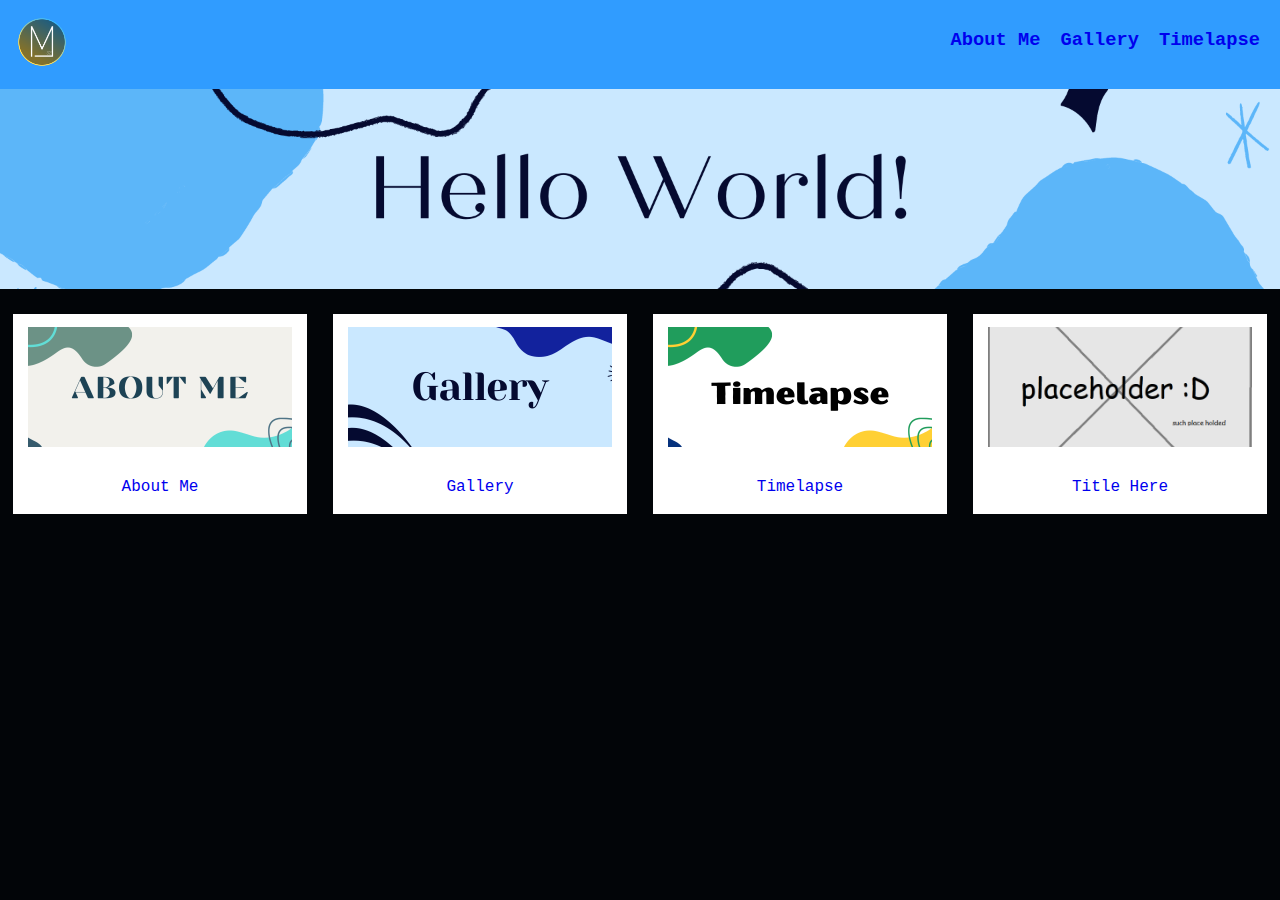
==== index.html @ 51f242fc "Add files via upload" ====
<!DOCTYPE html>
<html>
    <head>
        <title>Home</title>
		<link rel="icon" type="image/png" href="images/logo.png" />	
        <meta charset="UTF-8">
        <meta name="author" content="Monique Jhoienyl Laxina">
        <meta name="keywords" content="Q1 Project, Home, CS3">
        <meta name="revised" content="11-11-2021">
		<link rel="stylesheet" href="css/styles.css">        
    </head>
    <body>	
       <header> <!-- navbar -->
				<a href="index.html">
					<img class="logo" src="images/logo.png" alt="" title="home"/>
				</a>
				<!--<h1>name Web</h1>-->
			<nav>
				<h3><a href="htdocs/about-me.html">About Me</a></h3>
				<h3><a href="htdocs/gallery.html">Gallery</a></h3>
				<h3><a href="htdocs/timelapse.html">Timelapse</a></h3> <!-- Placeholder :D -->
			</nav>
		</header> <!-- end of navbar -->
        <div class="banner"> <!-- banner, duh -->
            <img src="images/landing-banner-2.png" alt="" />
        </div>
        <div class="cards">
             <!-- card 1 - about me -->
				<div class="card">
				<a href="htdocs/about-me.html">
					<div class="media">
						<img src="images/about-me banner.png" alt="" />
					</div>
				</a>
					<a href="htdocs/about-me.html">
						<div class="title">About Me</div>
					</a>
				</div>
			 <!-- end of card 1 -->
			 <!-- card 2 -->
				<div class="card">
				<a href="htdocs/gallery.html">
					<div class="media">
						<img src="images/gallery banner.png" alt="" />
					</div>
				</a> 
				<a href="htdocs/gallery.html">
					<div class="title">Gallery</div>
				</a>
				</div>
			<!-- end of card 2 -->
			<!-- card 3 -->
				<div class="card">
				<a href="htdocs/timelapse.html">
					<div class="media">
						<img src="images/timelapse banner.png" alt="" />
					</div>
				</a> 
				<a href="htdocs/content.html">
					<div class="title">Timelapse</div>
				</a>
				</div>
			<!-- end of card 3 -->
			<!-- card 4 -->
				<div class="card">
				<a href="htdocs/content.html">
					<div class="media">
						<img src="images/placeholder.png" alt="" />
					</div>
				</a> 
				<a href="htdocs/content.html">
					<div class="title">Title Here</div>
				</a>
				</div>
			<!-- end of card 4 -->
        </div>
		<div class="description">
			<!--Lorem ipsum dolor sit amet, consectetur adipiscing elit, 
			sed do eiusmod tempor incididunt ut labore et dolore magna aliqua. 
			Ut enim ad minim veniam, quis nostrud exercitation ullamco laboris 
			nisi ut aliquip ex ea commodo consequat. Duis aute irure dolor in 
			reprehenderit in voluptate velit esse cillum dolore eu fugiat nulla pariatur. 
			Excepteur sint occaecat cupidatat non proident, sunt in culpa qui officia 
			deserunt mollit anim id est laborum.-->
		</div>
	</body>
</html>
---- css/styles.css ----
body {
    margin:0;
	font-family: Courier;
	color: white;
	background: #020508;
}

header {
    background: #309cff;
    display: flex;
    justify-content: space-between;
}

.logo {
	width: 64px;
	height: 64px;
	margin: 10px;
}

.site-header {
	display: flex;
}

nav {
	margin: 10px;
	display: flex;
}

nav a{
	padding: 10px;
	justify-content: space-between;
}

a {
	text-decoration: none;
}

.banner img {
    width: 100%;
    height: 200px;
    object-fit: cover;
}

/*home*/
.cards {
    margin-top: 20px;
    display: flex;
    justify-content: space-around;
	margin-left: 0px;
}

.card {
	background: white;
    border-width: 2px;
	border-color: #000000;
    width: 23%;
	height: 200px;
	display: flex;
	flex-direction: column;
	justify-content: space-around;
}

.card .title {
    padding: 5px;
    text-align: center;
}

.card .media img {
	display: block;
    width: 90%;
    height: 120px;
	margin: auto;
    object-fit: cover;
}

.description {
	padding: 10px;
}
/*end of home*/

/*content template*/
.subject {
	margin: 10px;
}

.inside-content { 
	display: flex;
}

.inside-paragraph { 
	margin: 10px;
}

.inside-image img{
	height: 200px;
	margin: 10px;
}
/*end of content template*/

figcaption {
	text-align: center;
}

/*about me*/
.aboutme-content{
	display: flex;
	justify-content: space-around;
	margin-top: 10px;
}

.aboutme-paragraph{
	margin: 10px;
	width: 50%;
}

.profile {
	background: white;
    border-width: 2px;
	border-color: #000000;
    width: 30%;
	height: auto;
	display: flex;
	justify-content: space-around;
	
}

.profile img {
	display: block;
    width: auto;
    height: 150px;
	margin: 10px;
}

.prof-desc {
	text-align: left;
	margin-left: 10px;
	margin-right: 10px;
	color: black;
}

.prof-desc ul{
	padding-left: 20px;
	list-style-type: none;
}

.prof-desc ul li{
	margin: 5px;
	background: #f3f3ff;
}

/*end of about me*/

/*gallery*/
.gallery {
	display: flex;
	flex-wrap: wrap;
	justify-content: center;
	/*justify-content: space-around;*/	
}

.gallery img{
	height: 300px;
	margin: 5px;
}
/*end of gallery*/

#timelapse {
	display: flex;
	justify-content: center;
}
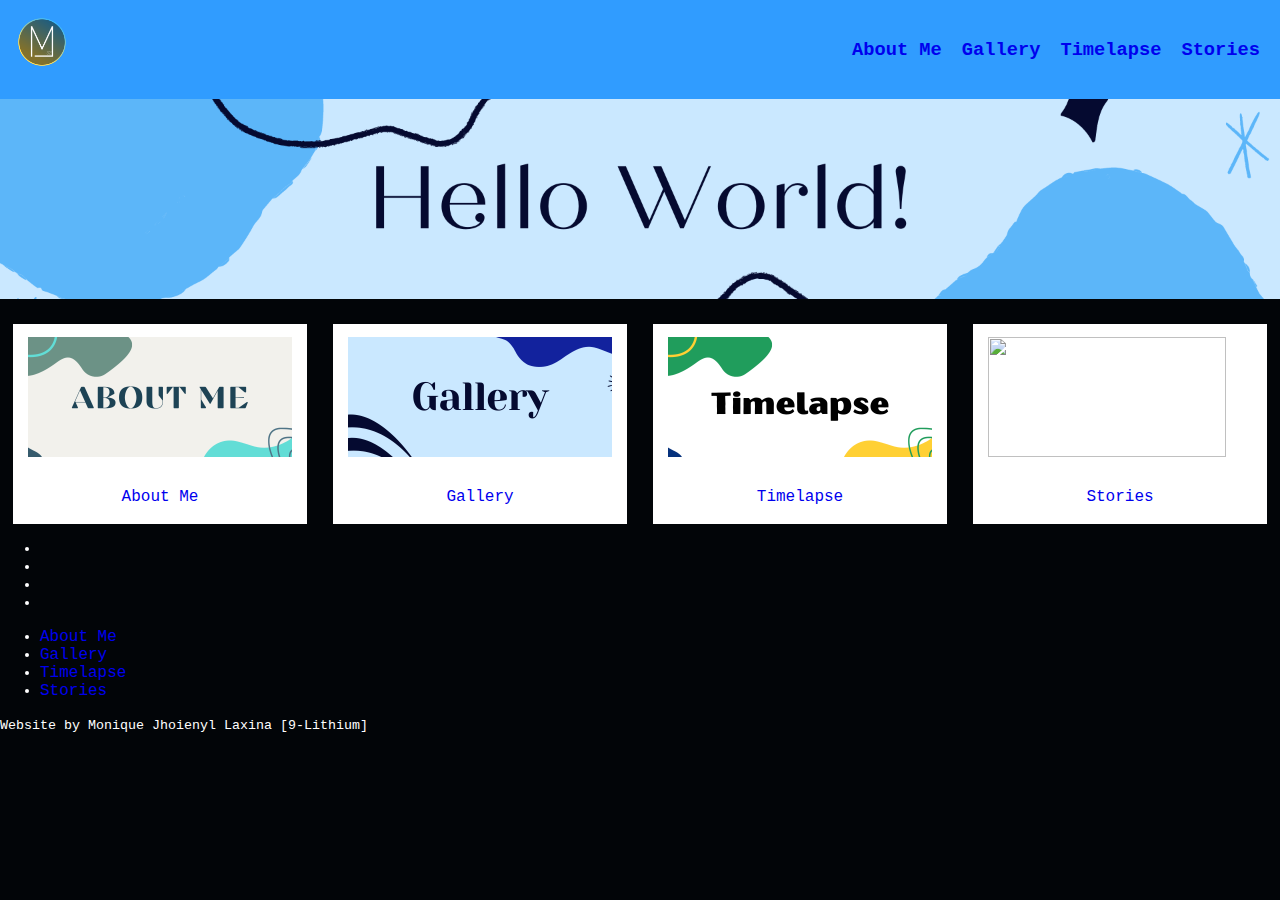
==== commit 528a26b4: "Update index.html" ====
--- a/index.html
+++ b/index.html
@@ -5,8 +5,6 @@
 		<link rel="icon" type="image/png" href="images/logo.png" />	
         <meta charset="UTF-8">
         <meta name="author" content="Monique Jhoienyl Laxina">
-        <meta name="keywords" content="Q1 Project, Home, CS3">
-        <meta name="revised" content="11-11-2021">
 		<link rel="stylesheet" href="css/styles.css">        
     </head>
     <body>	
@@ -16,9 +14,10 @@
 				</a>
 				<!--<h1>name Web</h1>-->
 			<nav>
-				<h3><a href="htdocs/about-me.html">About Me</a></h3>
-				<h3><a href="htdocs/gallery.html">Gallery</a></h3>
-				<h3><a href="htdocs/timelapse.html">Timelapse</a></h3> <!-- Placeholder :D -->
+				<a href="htdocs/about-me.html"><h3>About Me</h3></a>
+				<a href="htdocs/gallery.html"><h3>Gallery</h3></a>
+				<a href="htdocs/timelapse.html"><h3>Timelapse</h3></a>
+				<a href="htdocs/stories.html"><h3>Stories</h3></a>
 			</nav>
 		</header> <!-- end of navbar -->
         <div class="banner"> <!-- banner, duh -->
@@ -63,25 +62,47 @@
 			<!-- end of card 3 -->
 			<!-- card 4 -->
 				<div class="card">
-				<a href="htdocs/content.html">
+				<a href="htdocs/stories.html">
 					<div class="media">
-						<img src="images/placeholder.png" alt="" />
+						<img src="images/stories-banner.png" alt="" />
 					</div>
 				</a> 
-				<a href="htdocs/content.html">
-					<div class="title">Title Here</div>
+				<a href="htdocs/stories.html">
+					<div class="title">Stories</div>
 				</a>
 				</div>
 			<!-- end of card 4 -->
         </div>
-		<div class="description">
-			<!--Lorem ipsum dolor sit amet, consectetur adipiscing elit, 
-			sed do eiusmod tempor incididunt ut labore et dolore magna aliqua. 
-			Ut enim ad minim veniam, quis nostrud exercitation ullamco laboris 
-			nisi ut aliquip ex ea commodo consequat. Duis aute irure dolor in 
-			reprehenderit in voluptate velit esse cillum dolore eu fugiat nulla pariatur. 
-			Excepteur sint occaecat cupidatat non proident, sunt in culpa qui officia 
-			deserunt mollit anim id est laborum.-->
-		</div>
+		<footer>
+			<ul class="sprites">
+				<li>
+					<a href="https://discordapp.com/users/736775616761954325/" id="discord"></a>
+				</li>
+				<li>
+					<a href="https://github.com/mjrlaxina32" id="github"></a>
+				</li>
+				<li>
+					<a href="https://www.facebook.com/moniquejhoienyl.laxina/" id="facebook"></a>
+				</li>
+				<li>
+					<a href="https://mail.google.com/mail/?view=cm&fs=1&to=mjrlaxina@pshs.edu.ph" id="gmail"></a>
+				</li>
+			</ul>
+			<ul class="footer-nav">
+				<li>
+					<a href="htdocs/about-me.html">About Me</a>
+				</li>
+				<li>
+					<a href="htdocs/gallery.html">Gallery</a>
+				</li>
+				<li>
+					<a href="htdocs/timelapse.html">Timelapse</a>
+				</li>
+				<li>
+					<a href="htdocs/stories.html">Stories</a>
+				</li>
+			</ul>
+			<small id="footer-small">Website by Monique Jhoienyl Laxina [9-Lithium]</small>
+		</footer>
 	</body>
 </html>
--- a/css/styles.css
+++ b/css/styles.css
@@ -131,6 +131,97 @@
 	margin: 10px;
 }
 
+#prof-col {
+	display: flex;
+	flex-direction: column;
+	justify-content: flex-start;
+}
+
+ul#sprites {
+	display:flex;
+	list-style-type: none;
+	padding: 0px;
+	margin: 0px;
+	justify-content: space-evenly;
+}
+
+#sprites a {
+	display: inline-block;
+}
+
+#discord {
+	background: url('../images/sprites.png') no-repeat -11px -10px;
+	width: 28px;
+	height: 28px;
+}
+
+#discord:hover {
+	background: url('../images/sprites.png') no-repeat -11px -41px;
+	width: 28px;
+	height: 29px;	
+}
+
+#discord:active {
+	background: url('../images/sprites.png') no-repeat -11px -73px;
+	width: 28px;
+	height: 28px;	
+}
+
+#github {
+	background: url('../images/sprites.png') no-repeat -43px -10px;
+	width: 28px;
+	height: 28px;
+}
+
+#github:hover {
+	background: url('../images/sprites.png') no-repeat -43px -41px;
+	width: 28px;
+	height: 29px;	
+}
+
+#github:active {
+	background: url('../images/sprites.png') no-repeat -43px -73px;
+	width: 28px;
+	height: 28px;	
+}
+
+#facebook {
+	background: url('../images/sprites.png') no-repeat -74px -10px;
+	width: 28px;
+	height: 28px;
+}
+
+#facebook:hover {
+	background: url('../images/sprites.png') no-repeat -74px -41px;
+	width: 28px;
+	height: 29px;
+	
+}
+
+#facebook:active {
+	background: url('../images/sprites.png') no-repeat -74px -73px;
+	width: 28px;
+	height: 28px;	
+}
+
+#gmail {
+	background: url('../images/sprites.png') no-repeat -106px -10px;
+	width: 27px;
+	height: 28px;
+}
+
+#gmail:hover {
+	background: url('../images/sprites.png') no-repeat -105px -41px;
+	width: 29px;
+	height: 29px;	
+}
+
+#gmail:active {
+	background: url('../images/sprites.png') no-repeat -105px -73px;
+	width: 29px;
+	height: 28px;	
+}
+
 .prof-desc {
 	text-align: left;
 	margin-left: 10px;
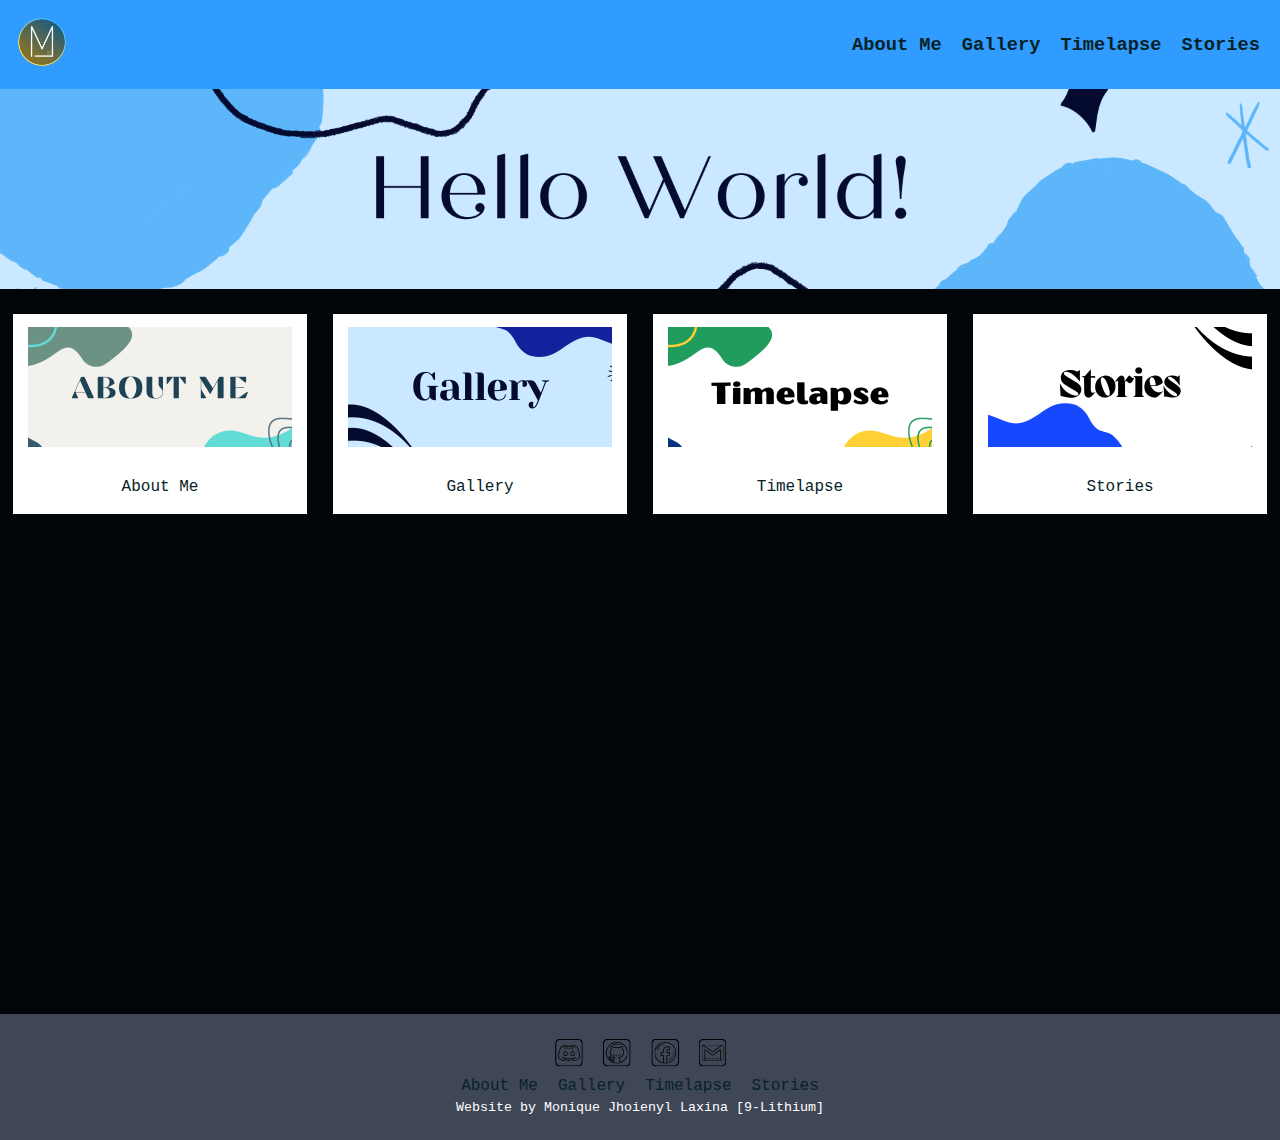
==== commit df0154ba: "Update index.html" ====
--- a/index.html
+++ b/index.html
@@ -55,7 +55,7 @@
 						<img src="images/timelapse banner.png" alt="" />
 					</div>
 				</a> 
-				<a href="htdocs/content.html">
+				<a href="htdocs/timelapse.html">
 					<div class="title">Timelapse</div>
 				</a>
 				</div>
--- a/css/styles.css
+++ b/css/styles.css
@@ -9,6 +9,9 @@
     background: #309cff;
     display: flex;
     justify-content: space-between;
+	position: sticky;
+	top: 0;
+	z-index: 1;
 }
 
 .logo {
@@ -17,22 +20,51 @@
 	margin: 10px;
 }
 
+.logo:hover {
+	transform: scale(1.1,1.1);
+}
+
 .site-header {
 	display: flex;
 }
 
 nav {
-	margin: 10px;
-	display: flex;
-}
-
-nav a{
-	padding: 10px;
+	display: flex;
+	margin-right: 10px;
+	align-items: center;
+}
+
+nav h3{
+	margin: 0px;
+	padding: 25pt 10px 25pt;
 	justify-content: space-between;
 }
-
-a {
-	text-decoration: none;
+	
+a {/*#1e90ff*/
+	text-decoration: none;
+	color: #072227;
+}
+
+a:hover {
+	text-decoration: none;
+	color: #35858B;
+}
+
+a:active {
+	text-decoration: none;
+	color: #AEFEFF;
+}
+
+nav h3:hover {
+	text-decoration: none;
+	background-color: #00BDFF;
+	color: #072227;
+}
+
+nav h3:active {
+	text-decoration: none;
+	background-color: #00D7EB;
+	color: #072227;
 }
 
 .banner img {
@@ -40,7 +72,128 @@
     height: 200px;
     object-fit: cover;
 }
-
+/*footer*/
+footer {
+	background: #3F4756;
+	bottom: 0;
+	width: 100%;
+	margin-top: 500px;
+	display: flex;
+	justify-content: center;
+	flex-direction: column;	
+	text-align: center;
+	padding: 20px 0px 20px;
+}
+
+#footer-small {
+	padding: 5px;
+}
+
+ul.sprites {
+	display:flex;
+	list-style-type: none;
+	padding: 0px;
+	margin: 0px;
+	justify-content: center;
+}
+
+ul.sprites li{
+	padding: 5px 10px 0px;
+}
+
+.sprites a {
+	display: inline-block;
+}
+/*sprites - w/help from spritecow, sprites made in canva*/
+#discord {
+	background: url('../images/sprites.png') no-repeat -11px -10px;
+	width: 28px;
+	height: 28px;
+}
+
+#discord:hover {
+	background: url('../images/sprites.png') no-repeat -11px -41px;
+	width: 28px;
+	height: 29px;	
+}
+
+#discord:active {
+	background: url('../images/sprites.png') no-repeat -11px -73px;
+	width: 28px;
+	height: 28px;	
+}
+
+#github {
+	background: url('../images/sprites.png') no-repeat -43px -10px;
+	width: 28px;
+	height: 28px;
+}
+
+#github:hover {
+	background: url('../images/sprites.png') no-repeat -43px -41px;
+	width: 28px;
+	height: 29px;	
+}
+
+#github:active {
+	background: url('../images/sprites.png') no-repeat -43px -73px;
+	width: 28px;
+	height: 28px;	
+}
+
+#facebook {
+	background: url('../images/sprites.png') no-repeat -74px -10px;
+	width: 28px;
+	height: 28px;
+}
+
+#facebook:hover {
+	background: url('../images/sprites.png') no-repeat -74px -41px;
+	width: 28px;
+	height: 29px;
+	
+}
+
+#facebook:active {
+	background: url('../images/sprites.png') no-repeat -74px -73px;
+	width: 28px;
+	height: 28px;	
+}
+
+#gmail {
+	background: url('../images/sprites.png') no-repeat -106px -10px;
+	width: 27px;
+	height: 28px;
+}
+
+#gmail:hover {
+	background: url('../images/sprites.png') no-repeat -105px -41px;
+	width: 29px;
+	height: 29px;	
+}
+
+#gmail:active {
+	background: url('../images/sprites.png') no-repeat -105px -73px;
+	width: 29px;
+	height: 28px;	
+}
+
+ul.footer-nav {
+	display:flex;
+	list-style-type: none;
+	padding: 0px;
+	margin: 0px;
+	justify-content: center;
+}
+
+ul.footer-nav li{
+	padding: 5px 10px 0px;
+}
+
+.footer-nav a {
+	display: inline-block;
+}
+/*end of footer*/
 /*home*/
 .cards {
     margin-top: 20px;
@@ -60,6 +213,10 @@
 	justify-content: space-around;
 }
 
+.card:hover {
+	background: #cae8ff;
+}
+
 .card .title {
     padding: 5px;
     text-align: center;
@@ -85,8 +242,12 @@
 
 .inside-content { 
 	display: flex;
-}
-
+	justify-content: center;
+}
+
+.inside-content p{
+	margin: 10px;
+}
 .inside-paragraph { 
 	margin: 10px;
 }
@@ -137,7 +298,7 @@
 	justify-content: flex-start;
 }
 
-ul#sprites {
+ul#sprites-am {
 	display:flex;
 	list-style-type: none;
 	padding: 0px;
@@ -145,81 +306,13 @@
 	justify-content: space-evenly;
 }
 
-#sprites a {
+.inline-link{
+	text-decoration: none;
+	color: white;
+}
+
+#sprites-am a {
 	display: inline-block;
-}
-
-#discord {
-	background: url('../images/sprites.png') no-repeat -11px -10px;
-	width: 28px;
-	height: 28px;
-}
-
-#discord:hover {
-	background: url('../images/sprites.png') no-repeat -11px -41px;
-	width: 28px;
-	height: 29px;	
-}
-
-#discord:active {
-	background: url('../images/sprites.png') no-repeat -11px -73px;
-	width: 28px;
-	height: 28px;	
-}
-
-#github {
-	background: url('../images/sprites.png') no-repeat -43px -10px;
-	width: 28px;
-	height: 28px;
-}
-
-#github:hover {
-	background: url('../images/sprites.png') no-repeat -43px -41px;
-	width: 28px;
-	height: 29px;	
-}
-
-#github:active {
-	background: url('../images/sprites.png') no-repeat -43px -73px;
-	width: 28px;
-	height: 28px;	
-}
-
-#facebook {
-	background: url('../images/sprites.png') no-repeat -74px -10px;
-	width: 28px;
-	height: 28px;
-}
-
-#facebook:hover {
-	background: url('../images/sprites.png') no-repeat -74px -41px;
-	width: 28px;
-	height: 29px;
-	
-}
-
-#facebook:active {
-	background: url('../images/sprites.png') no-repeat -74px -73px;
-	width: 28px;
-	height: 28px;	
-}
-
-#gmail {
-	background: url('../images/sprites.png') no-repeat -106px -10px;
-	width: 27px;
-	height: 28px;
-}
-
-#gmail:hover {
-	background: url('../images/sprites.png') no-repeat -105px -41px;
-	width: 29px;
-	height: 29px;	
-}
-
-#gmail:active {
-	background: url('../images/sprites.png') no-repeat -105px -73px;
-	width: 29px;
-	height: 28px;	
 }
 
 .prof-desc {
@@ -253,6 +346,10 @@
 	height: 300px;
 	margin: 5px;
 }
+
+.gallery img:hover {
+	transform: scale(1.05,1.05);
+}
 /*end of gallery*/
 
 #timelapse {
@@ -260,3 +357,7 @@
 	justify-content: center;
 }
 
+#t-art {
+	margin: 50px;
+}
+
